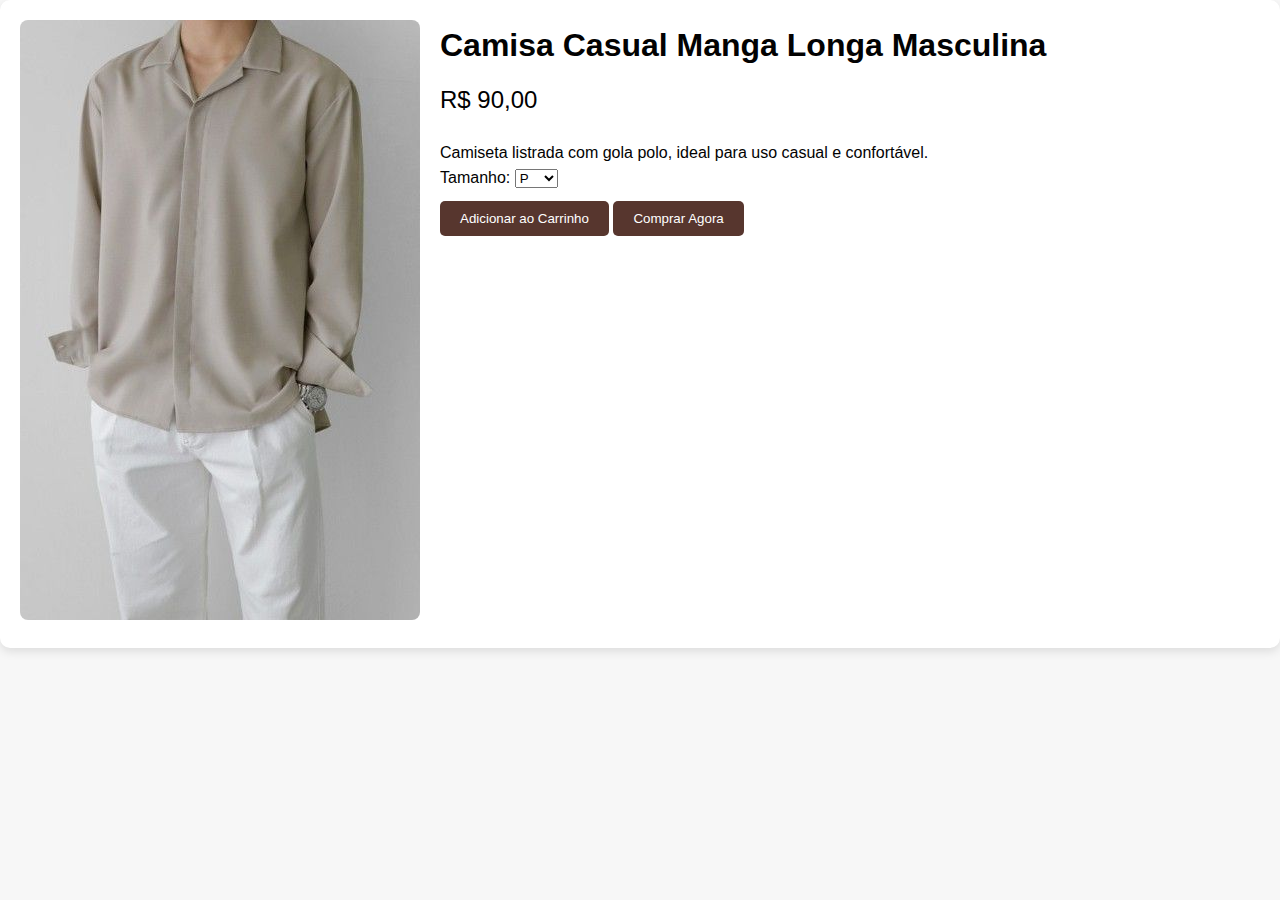
==== 2.html @ ec5b7a70 "Add files via upload" ====
<!DOCTYPE html>
<html lang="pt-BR">
<head>
    <meta charset="UTF-8">
    <meta name="viewport" content="width=device-width, initial-scale=1.0">
    <title>Detalhes do Produto</title>
    <link rel="stylesheet" href="style.css">
</head>
<body>
    <div class="produto-detalhes">
        <div class="imagem-principal">
            <img src="img/FLYDAY Hidden Standard Shirt - Korean Clothing & Cosmetics.jpeg" alt="Camisa Casual Manga Longa Masculina">
        </div>
        <div class="info-produto">
            <h1>Camisa Casual Manga Longa Masculina</h1>
            <p class="preco">R$ 90,00</p>
            <p class="descricao">Camiseta listrada com gola polo, ideal para uso casual e confortável.</p>
            <div class="opcoes">
                <label for="tamanho">Tamanho:</label>
                <select id="tamanho">
                    <option>P</option>
                    <option>M</option>
                    <option>G</option>
                    <option>GG</option>
                </select>
            </div>
            <button class="botao-comprar">Adicionar ao Carrinho</button>
            <button class="botao-comprar">Comprar Agora</button>
        </div>
    </div>
</body>
</html>
---- style.css ----
/* Reset */
* {
    margin: 0;
    padding: 0;
    box-sizing: border-box;
}

body {
    font-family: Arial, sans-serif;
    color: #020202;
    background-color: #f7f7f7;
    line-height: 1.6;
}

/* Cabeçalho */
header {
    background-color:#36211c;
    color: #fff;
    padding: 5px;
    text-align: center;
}

header h1 {
    font-size: 5rem;
    margin-bottom: 10px;
}

header nav ul {
    list-style: none;
    display: flex;
    justify-content: center;
    gap: 20px;
}

header nav a {
    color: #fff;
    text-decoration: none;
    font-size: 1rem;
}

header nav a:hover {
    color: #D5B7AF;
}

/* Banner */
.banner {
    background-image: url('img/100+\ Marble\ Texture\ Aesthetic\ Backgrounds\ and\ Illustrations\ \(Vol_\ 2\).jpeg');
    background-size:cover;
    color: #fff;
    text-align: center;
    padding: 80px 30px;
    background-position: center;
    border-radius: 20px;
}
.banner h2 {
    font-size: 3rem;
    margin-bottom: 10px;
}

.banner button {
    padding: 10px 20px;
    background-color: #57362E;
    color: #ffffff;
    border: none;
    cursor: pointer;
    font-size: 1rem;
    border-radius: 5px;
    transition: background-color 0.3s ease;
}

.banner button:hover {
    background-color: #ffaa00;
}

/* Produtos */
#produtos {
    padding: 40px 20px;
    text-align: center;
}

.produtos-container {
    display: flex;
    flex-wrap: wrap;
    gap: 20px;
    justify-content: center;
    margin-top: 20px;
}

.produto {
    background-color: #fff;
    padding: 20px;
    width: 200px;
    border-radius: 8px;
    box-shadow: 0px 4px 6px #B27B6C;
    text-align: center;
    transition: transform 0.3s ease, box-shadow 0.3s ease;
}

.produto:hover {
    transform: translateY(-10px);
    box-shadow: 0px 6px 12px rgba(0, 0, 0, 0.1);
}

.produto img {
    width: 100%;
    height: 220px; 
    object-fit: cover; 
    border-radius: 8px;
    transition: transform 0.3s ease;
}

.produto img:hover {
    transform: scale(1.05);
}

.produto h3 {
    font-size: 1.125rem;
    margin: 10px 0;
}

.produto p {
    font-size: 1rem;
    color: #888;
}

.produto button {
    padding: 10px 20px;
    background-color: #333;
    color: #fff;
    border: none;
    cursor: pointer;
    border-radius: 5px;
    font-size: 1rem;
    transition: background-color 0.3s ease;
}

.produto button:hover {
    background-color: #555;
}

/* Rodapé */
footer {
    background-color: #241613;
    color: #fff;
    text-align: center;
    padding: 10px 0;
    margin-top: 20px;
    font-size: 1rem;
}

/* Responsividade */
@media (max-width: 768px) {
    header h1 {
        font-size: 1.5rem;
    }

    .banner h2 {
        font-size: 2.5rem;
    }

    .produtos-container {
        flex-direction: column;
        align-items: center;
    }

    .produto {
        width: 90%;
        max-width: 350px;
    }
}

@media (max-width: 480px) {
    .banner {
        padding: 60px 15px;
    }

    header nav ul {
        flex-direction: column;
        gap: 15px;
    }

    header nav a {
        font-size: 1.2rem;
    }

    .produtos-container {
        flex-direction: column;
    }

    .produto {
        width: 90%;
        max-width: 320px;
    }
}

.titulo-centralizado{
    text-align: center;
}

.produto-detalhes {
    display: flex;
    gap: 20px;
    padding: 20px;
    background-color: #fff;
    border-radius: 10px;
    box-shadow: 0 4px 10px rgba(0, 0, 0, 0.1);
}

.imagem-principal img {
    width: 100%;
    max-width: 400px;
    border-radius: 8px;
}

.info-produto {
    flex: 1;
}

.info-produto h1 {
    font-size: 2rem;
    margin-bottom: 10px;
}

.preco {
    font-size: 1.5rem;
    color: #000000;
    margin-bottom: 20px;
}

.botao-comprar {
    background-color: #57362E;
    color: #fff;
    padding: 10px 20px;
    border: none;
    border-radius: 5px;
    cursor: pointer;
    margin-top: 10px;
}

.botao-comprar:hover {
    background-color: #ffaa00;
}
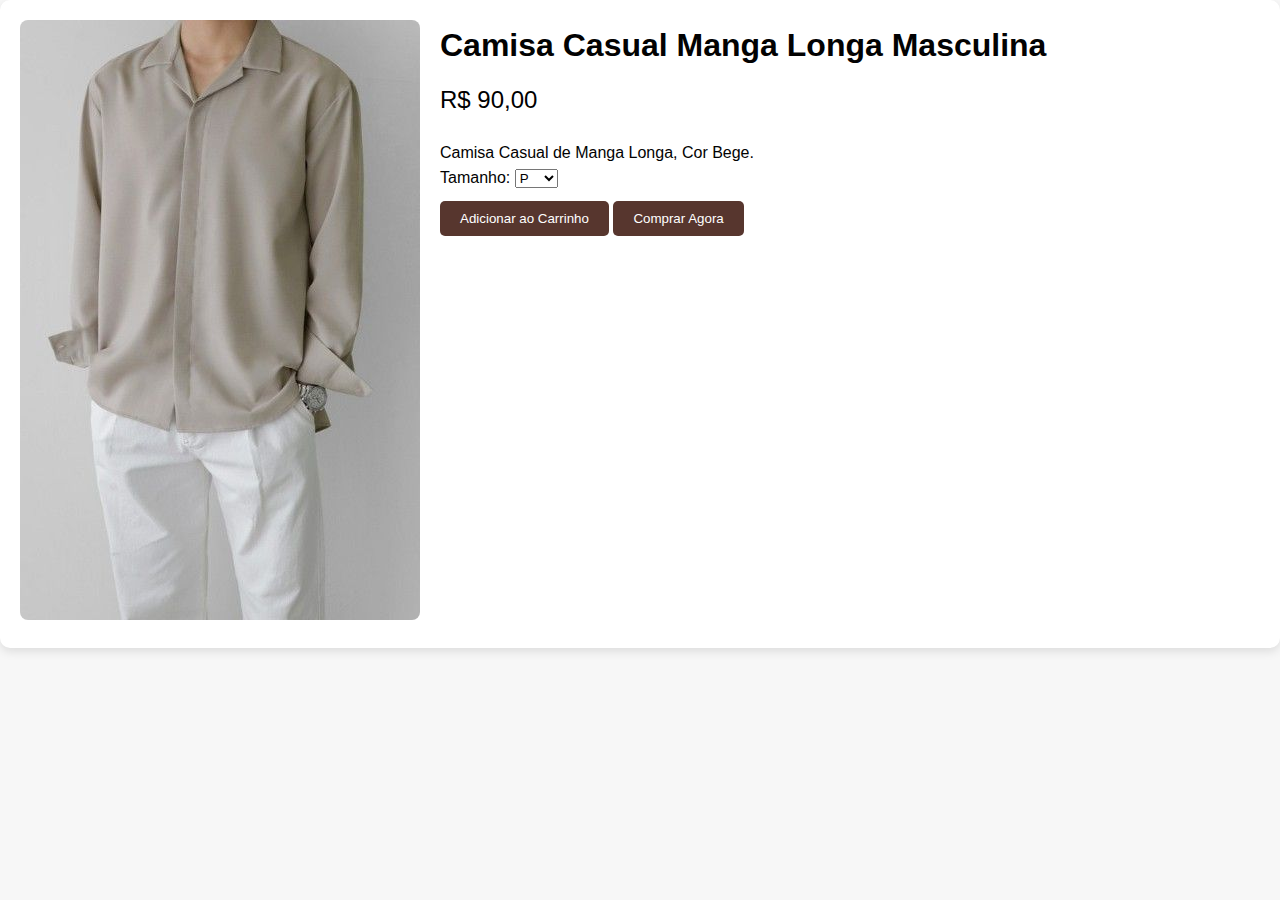
==== commit 3708dc96: "Add files via upload" ====
--- a/2.html
+++ b/2.html
@@ -14,7 +14,7 @@
         <div class="info-produto">
             <h1>Camisa Casual Manga Longa Masculina</h1>
             <p class="preco">R$ 90,00</p>
-            <p class="descricao">Camiseta listrada com gola polo, ideal para uso casual e confortável.</p>
+            <p class="descricao">Camisa Casual de Manga Longa, Cor Bege.</p>
             <div class="opcoes">
                 <label for="tamanho">Tamanho:</label>
                 <select id="tamanho">
